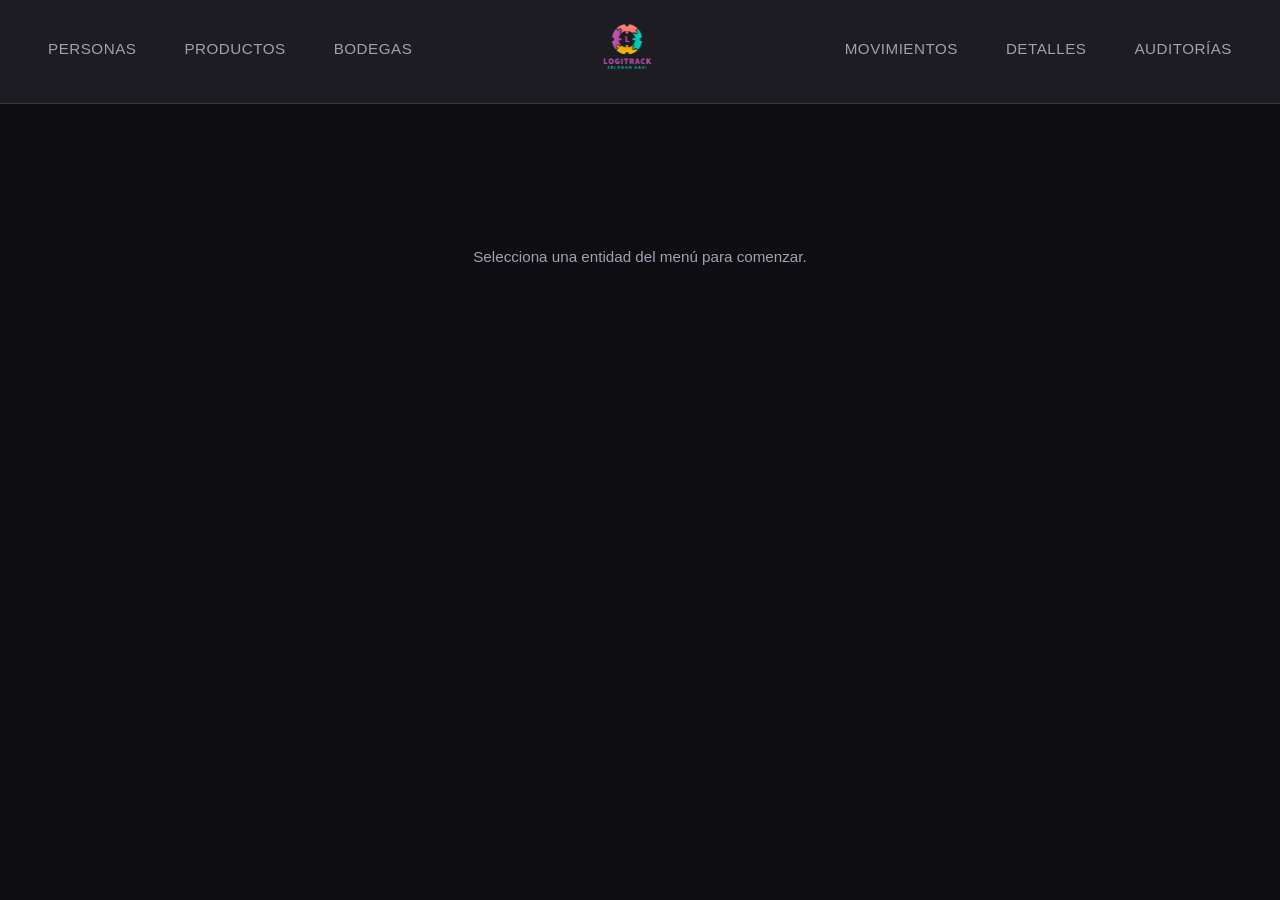
==== dashboard.html @ b35b8cee "Feat: adding DASBOARD HTML AND CSS" ====
<!DOCTYPE html>
<html lang="es">

<head>
    <meta charset="UTF-8">
    <meta name="viewport" content="width=device-width, initial-scale=1.0">
    <title>LogiTrack · Dashboard</title>
    <link rel="stylesheet" href="css/estilos.css">
    <link rel="stylesheet" href="css/dashboard.css">
</head>

<body>


    <header>
        <nav class="nav-izquierda">
            <span class="nav-item" onclick="seleccionarEntidad('persona', this)">Personas</span>
            <span class="nav-item" onclick="seleccionarEntidad('producto', this)">Productos</span>
            <span class="nav-item" onclick="seleccionarEntidad('bodega', this)">Bodegas</span>
        </nav>

        <div class="logo-centro">
            <img src="src/LogiTrack.png" alt="LogiTrack">
        </div>

        <nav class="nav-derecha">
            <span class="nav-item" onclick="seleccionarEntidad('movimiento', this)">Movimientos</span>
            <span class="nav-item" onclick="seleccionarEntidad('detalle', this)">Detalles</span>
            <span class="nav-item" onclick="seleccionarEntidad('auditoria', this)">Auditorías</span>
        </nav>
    </header>


    <div class="subnav" id="subnav-persona">
        <span class="accion" onclick="seleccionarAccion('persona', 'listar', this)">Listar todos</span>
        <span class="accion" onclick="seleccionarAccion('persona', 'buscarId', this)">Buscar por ID</span>
        <span class="accion" onclick="seleccionarAccion('persona', 'buscarEdad', this)">Buscar por edad</span>
        <span class="accion" onclick="seleccionarAccion('persona', 'crear', this)">Crear</span>
        <span class="accion" onclick="seleccionarAccion('persona', 'actualizar', this)">Actualizar</span>
        <span class="accion" onclick="seleccionarAccion('persona', 'eliminar', this)">Eliminar</span>
    </div>


    <div class="subnav" id="subnav-producto">
        <span class="accion" onclick="seleccionarAccion('producto', 'listar', this)">Listar todos</span>
        <span class="accion" onclick="seleccionarAccion('producto', 'buscarId', this)">Buscar por ID</span>
        <span class="accion" onclick="seleccionarAccion('producto', 'buscarCategoria', this)">Buscar por
            categoría</span>
        <span class="accion" onclick="seleccionarAccion('producto', 'crear', this)">Crear</span>
        <span class="accion" onclick="seleccionarAccion('producto', 'actualizar', this)">Actualizar</span>
        <span class="accion" onclick="seleccionarAccion('producto', 'eliminar', this)">Eliminar</span>
    </div>

    <div class="subnav" id="subnav-bodega">
        <span class="accion" onclick="seleccionarAccion('bodega', 'listar', this)">Listar todas</span>
        <span class="accion" onclick="seleccionarAccion('bodega', 'buscarId', this)">Buscar por ID</span>
        <span class="accion" onclick="seleccionarAccion('bodega', 'buscarNombre', this)">Buscar por nombre</span>
        <span class="accion" onclick="seleccionarAccion('bodega', 'buscarEncargado', this)">Buscar por encargado</span>
        <span class="accion" onclick="seleccionarAccion('bodega', 'crear', this)">Crear</span>
        <span class="accion" onclick="seleccionarAccion('bodega', 'actualizar', this)">Actualizar</span>
        <span class="accion" onclick="seleccionarAccion('bodega', 'eliminar', this)">Eliminar</span>
    </div>

    <div class="subnav" id="subnav-movimiento">
        <span class="accion" onclick="seleccionarAccion('movimiento', 'listar', this)">Listar todos</span>
        <span class="accion" onclick="seleccionarAccion('movimiento', 'buscarId', this)">Buscar por ID</span>
        <span class="accion" onclick="seleccionarAccion('movimiento', 'buscarTipo', this)">Buscar por tipo</span>
        <span class="accion" onclick="seleccionarAccion('movimiento', 'buscarUsuario', this)">Buscar por usuario</span>
        <span class="accion" onclick="seleccionarAccion('movimiento', 'crear', this)">Crear</span>
        <span class="accion" onclick="seleccionarAccion('movimiento', 'actualizar', this)">Actualizar</span>
        <span class="accion" onclick="seleccionarAccion('movimiento', 'eliminar', this)">Eliminar</span>
    </div>

    <div class="subnav" id="subnav-detalle">
        <span class="accion" onclick="seleccionarAccion('detalle', 'listar', this)">Listar todos</span>
        <span class="accion" onclick="seleccionarAccion('detalle', 'buscarId', this)">Buscar por ID</span>
        <span class="accion" onclick="seleccionarAccion('detalle', 'buscarMovimiento', this)">Buscar por
            movimiento</span>
        <span class="accion" onclick="seleccionarAccion('detalle', 'buscarProducto', this)">Buscar por producto</span>
        <span class="accion" onclick="seleccionarAccion('detalle', 'crear', this)">Crear</span>
        <span class="accion" onclick="seleccionarAccion('detalle', 'actualizar', this)">Actualizar</span>
        <span class="accion" onclick="seleccionarAccion('detalle', 'eliminar', this)">Eliminar</span>
    </div>

    <div class="subnav" id="subnav-auditoria">
        <span class="accion" onclick="seleccionarAccion('auditoria', 'listar', this)">Listar todas</span>
        <span class="accion" onclick="seleccionarAccion('auditoria', 'buscarId', this)">Buscar por ID</span>
        <span class="accion" onclick="seleccionarAccion('auditoria', 'buscarEntidad', this)">Buscar por entidad</span>
        <span class="accion" onclick="seleccionarAccion('auditoria', 'buscarOperacion', this)">Buscar por
            operación</span>
        <span class="accion" onclick="seleccionarAccion('auditoria', 'buscarUsuario', this)">Buscar por usuario</span>
        <span class="accion" onclick="seleccionarAccion('auditoria', 'crear', this)">Crear</span>
        <span class="accion" onclick="seleccionarAccion('auditoria', 'eliminar', this)">Eliminar</span>
    </div>


    <div class="contenido" id="contenido">


        <div id="vista-persona" style="display:none">

            <div id="persona-listar">
                <p class="titulo-seccion">Personas</p>
                <p class="subtitulo-seccion">Lista completa de personas registradas en el sistema.</p>
                <div class="encabezado cols-persona">
                    <p>ID</p>
                    <p>Documento</p>
                    <p>Nombre</p>
                    <p>Apellido</p>
                    <p>Edad</p>
                    <p>Email</p>
                </div>
                <div id="tabla-persona">
                    <p class="vacio">Selecciona una acción para ver los datos.</p>
                </div>
            </div>

            <div id="persona-crear" style="display:none">
                <p class="titulo-seccion">Crear persona</p>
                <p class="subtitulo-seccion">Completa los campos para registrar una nueva persona.</p>
                <div class="formulario">
                    <label>Nombre</label>
                    <input type="text" id="p-nombre" placeholder="Juan">
                    <label>Apellido</label>
                    <input type="text" id="p-apellido" placeholder="Pérez">
                    <label>Edad</label>
                    <input type="number" id="p-edad" placeholder="25">
                    <label>Documento</label>
                    <input type="text" id="p-documento" placeholder="1007000111">
                    <label>Email</label>
                    <input type="email" id="p-email" placeholder="juan@logitrack.com">
                    <label>Contraseña</label>
                    <input type="password" id="p-password" placeholder="••••••••">
                    <button class="boton-form">Guardar persona</button>
                </div>
            </div>


            <div id="persona-actualizar" style="display:none">
                <p class="titulo-seccion">Actualizar persona</p>
                <p class="subtitulo-seccion">Ingresa el ID y los nuevos datos de la persona.</p>
                <div class="formulario">
                    <label>ID de la persona</label>
                    <input type="number" id="p-upd-id" placeholder="1">
                    <label>Nombre</label>
                    <input type="text" id="p-upd-nombre" placeholder="Juan">
                    <label>Apellido</label>
                    <input type="text" id="p-upd-apellido" placeholder="Pérez">
                    <label>Edad</label>
                    <input type="number" id="p-upd-edad" placeholder="25">
                    <label>Documento</label>
                    <input type="text" id="p-upd-documento" placeholder="1007000111">
                    <label>Email</label>
                    <input type="email" id="p-upd-email" placeholder="juan@logitrack.com">
                    <label>Contraseña</label>
                    <input type="password" id="p-upd-password" placeholder="••••••••">
                    <button class="boton-form">Actualizar persona</button>
                </div>
            </div>


            <div id="persona-eliminar" style="display:none">
                <p class="titulo-seccion">Eliminar persona</p>
                <p class="subtitulo-seccion">Ingresa el ID de la persona que deseas eliminar.</p>
                <div class="formulario">
                    <label>ID de la persona</label>
                    <input type="number" id="p-del-id" placeholder="1">
                    <button class="boton-form" style="background-color:#ef4444">Eliminar persona</button>
                </div>
            </div>


            <div id="persona-buscarId" style="display:none">
                <p class="titulo-seccion">Buscar persona por ID</p>
                <p class="subtitulo-seccion">Ingresa el ID de la persona que deseas consultar.</p>
                <div class="formulario">
                    <label>ID de la persona</label>
                    <input type="number" id="p-get-id" placeholder="1">
                    <button class="boton-form">Buscar</button>
                </div>
                <br>
                <div class="encabezado cols-persona">
                    <p>ID</p>
                    <p>Documento</p>
                    <p>Nombre</p>
                    <p>Apellido</p>
                    <p>Edad</p>
                    <p>Email</p>
                </div>
                <div id="tabla-persona-id">
                    <p class="vacio">El resultado aparecerá aquí.</p>
                </div>
            </div>


            <div id="persona-buscarEdad" style="display:none">
                <p class="titulo-seccion">Buscar personas mayores que</p>
                <p class="subtitulo-seccion">Ingresa una edad para filtrar las personas mayores a ella.</p>
                <div class="formulario">
                    <label>Edad mínima</label>
                    <input type="number" id="p-get-edad" placeholder="25">
                    <button class="boton-form">Buscar</button>
                </div>
                <br>
                <div class="encabezado cols-persona">
                    <p>ID</p>
                    <p>Documento</p>
                    <p>Nombre</p>
                    <p>Apellido</p>
                    <p>Edad</p>
                    <p>Email</p>
                </div>
                <div id="tabla-persona-edad">
                    <p class="vacio">El resultado aparecerá aquí.</p>
                </div>
            </div>

        </div>


        <div id="vista-producto" style="display:none">

            <div id="producto-listar">
                <p class="titulo-seccion">Productos</p>
                <p class="subtitulo-seccion">Lista completa de productos registrados en el sistema.</p>
                <div class="encabezado cols-producto">
                    <p>ID</p>
                    <p>Nombre</p>
                    <p>Categoría</p>
                    <p>Precio</p>
                </div>
                <div id="tabla-producto">
                    <p class="vacio">Selecciona una acción para ver los datos.</p>
                </div>
            </div>

            <div id="producto-crear" style="display:none">
                <p class="titulo-seccion">Crear producto</p>
                <p class="subtitulo-seccion">Completa los campos para registrar un nuevo producto.</p>
                <div class="formulario">
                    <label>Nombre</label>
                    <input type="text" id="prod-nombre" placeholder="Cemento gris">
                    <label>Categoría</label>
                    <input type="text" id="prod-categoria" placeholder="Materiales">
                    <label>Precio</label>
                    <input type="number" id="prod-precio" placeholder="25000">
                    <button class="boton-form">Guardar producto</button>
                </div>
            </div>

            <div id="producto-actualizar" style="display:none">
                <p class="titulo-seccion">Actualizar producto</p>
                <p class="subtitulo-seccion">Ingresa el ID y los nuevos datos del producto.</p>
                <div class="formulario">
                    <label>ID del producto</label>
                    <input type="number" id="prod-upd-id" placeholder="1">
                    <label>Nombre</label>
                    <input type="text" id="prod-upd-nombre" placeholder="Cemento gris">
                    <label>Categoría</label>
                    <input type="text" id="prod-upd-categoria" placeholder="Materiales">
                    <label>Precio</label>
                    <input type="number" id="prod-upd-precio" placeholder="25000">
                    <button class="boton-form">Actualizar producto</button>
                </div>
            </div>

            <div id="producto-eliminar" style="display:none">
                <p class="titulo-seccion">Eliminar producto</p>
                <p class="subtitulo-seccion">Ingresa el ID del producto que deseas eliminar.</p>
                <div class="formulario">
                    <label>ID del producto</label>
                    <input type="number" id="prod-del-id" placeholder="1">
                    <button class="boton-form" style="background-color:#ef4444">Eliminar producto</button>
                </div>
            </div>

            <div id="producto-buscarId" style="display:none">
                <p class="titulo-seccion">Buscar producto por ID</p>
                <p class="subtitulo-seccion">Ingresa el ID del producto que deseas consultar.</p>
                <div class="formulario">
                    <label>ID del producto</label>
                    <input type="number" id="prod-get-id" placeholder="1">
                    <button class="boton-form">Buscar</button>
                </div>
                <br>
                <div class="encabezado cols-producto">
                    <p>ID</p>
                    <p>Nombre</p>
                    <p>Categoría</p>
                    <p>Precio</p>
                </div>
                <div id="tabla-producto-id">
                    <p class="vacio">El resultado aparecerá aquí.</p>
                </div>
            </div>

            <div id="producto-buscarCategoria" style="display:none">
                <p class="titulo-seccion">Buscar productos por categoría</p>
                <p class="subtitulo-seccion">Ingresa el nombre de la categoría para filtrar.</p>
                <div class="formulario">
                    <label>Categoría</label>
                    <input type="text" id="prod-get-categoria" placeholder="Materiales">
                    <button class="boton-form">Buscar</button>
                </div>
                <br>
                <div class="encabezado cols-producto">
                    <p>ID</p>
                    <p>Nombre</p>
                    <p>Categoría</p>
                    <p>Precio</p>
                </div>
                <div id="tabla-producto-categoria">
                    <p class="vacio">El resultado aparecerá aquí.</p>
                </div>
            </div>

        </div>


        <div id="vista-bodega" style="display:none">

            <div id="bodega-listar">
                <p class="titulo-seccion">Bodegas</p>
                <p class="subtitulo-seccion">Lista completa de bodegas registradas en el sistema.</p>
                <div class="encabezado cols-bodega">
                    <p>ID</p>
                    <p>Nombre</p>
                    <p>Ubicación</p>
                    <p>Capacidad</p>
                    <p>Encargado</p>
                </div>
                <div id="tabla-bodega">
                    <p class="vacio">Selecciona una acción para ver los datos.</p>
                </div>
            </div>

            <div id="bodega-crear" style="display:none">
                <p class="titulo-seccion">Crear bodega</p>
                <p class="subtitulo-seccion">Completa los campos para registrar una nueva bodega.</p>
                <div class="formulario">
                    <label>Nombre</label>
                    <input type="text" id="bod-nombre" placeholder="Bodega Central">
                    <label>Ubicación</label>
                    <input type="text" id="bod-ubicacion" placeholder="Zona Industrial Norte">
                    <label>Capacidad</label>
                    <input type="number" id="bod-capacidad" placeholder="500">
                    <label>ID del encargado</label>
                    <input type="number" id="bod-encargado" placeholder="1">
                    <button class="boton-form">Guardar bodega</button>
                </div>
            </div>

            <div id="bodega-actualizar" style="display:none">
                <p class="titulo-seccion">Actualizar bodega</p>
                <p class="subtitulo-seccion">Ingresa el ID y los nuevos datos de la bodega.</p>
                <div class="formulario">
                    <label>ID de la bodega</label>
                    <input type="number" id="bod-upd-id" placeholder="1">
                    <label>Nombre</label>
                    <input type="text" id="bod-upd-nombre" placeholder="Bodega Central">
                    <label>Ubicación</label>
                    <input type="text" id="bod-upd-ubicacion" placeholder="Zona Industrial Norte">
                    <label>Capacidad</label>
                    <input type="number" id="bod-upd-capacidad" placeholder="500">
                    <label>ID del encargado</label>
                    <input type="number" id="bod-upd-encargado" placeholder="1">
                    <button class="boton-form">Actualizar bodega</button>
                </div>
            </div>

            <div id="bodega-eliminar" style="display:none">
                <p class="titulo-seccion">Eliminar bodega</p>
                <p class="subtitulo-seccion">Ingresa el ID de la bodega que deseas eliminar.</p>
                <div class="formulario">
                    <label>ID de la bodega</label>
                    <input type="number" id="bod-del-id" placeholder="1">
                    <button class="boton-form" style="background-color:#ef4444">Eliminar bodega</button>
                </div>
            </div>

            <div id="bodega-buscarId" style="display:none">
                <p class="titulo-seccion">Buscar bodega por ID</p>
                <div class="formulario">
                    <label>ID de la bodega</label>
                    <input type="number" id="bod-get-id" placeholder="1">
                    <button class="boton-form">Buscar</button>
                </div>
                <br>
                <div class="encabezado cols-bodega">
                    <p>ID</p>
                    <p>Nombre</p>
                    <p>Ubicación</p>
                    <p>Capacidad</p>
                    <p>Encargado</p>
                </div>
                <div id="tabla-bodega-id">
                    <p class="vacio">El resultado aparecerá aquí.</p>
                </div>
            </div>

            <div id="bodega-buscarNombre" style="display:none">
                <p class="titulo-seccion">Buscar bodegas por nombre</p>
                <div class="formulario">
                    <label>Nombre</label>
                    <input type="text" id="bod-get-nombre" placeholder="Bodega Central">
                    <button class="boton-form">Buscar</button>
                </div>
                <br>
                <div class="encabezado cols-bodega">
                    <p>ID</p>
                    <p>Nombre</p>
                    <p>Ubicación</p>
                    <p>Capacidad</p>
                    <p>Encargado</p>
                </div>
                <div id="tabla-bodega-nombre">
                    <p class="vacio">El resultado aparecerá aquí.</p>
                </div>
            </div>

            <div id="bodega-buscarEncargado" style="display:none">
                <p class="titulo-seccion">Buscar bodegas por encargado</p>
                <div class="formulario">
                    <label>ID del encargado</label>
                    <input type="number" id="bod-get-encargado" placeholder="1">
                    <button class="boton-form">Buscar</button>
                </div>
                <br>
                <div class="encabezado cols-bodega">
                    <p>ID</p>
                    <p>Nombre</p>
                    <p>Ubicación</p>
                    <p>Capacidad</p>
                    <p>Encargado</p>
                </div>
                <div id="tabla-bodega-encargado">
                    <p class="vacio">El resultado aparecerá aquí.</p>
                </div>
            </div>

        </div>


        <div id="vista-movimiento" style="display:none">

            <div id="movimiento-listar">
                <p class="titulo-seccion">Movimientos</p>
                <p class="subtitulo-seccion">Lista completa de movimientos registrados en el sistema.</p>
                <div class="encabezado cols-movimiento">
                    <p>ID</p>
                    <p>Fecha</p>
                    <p>Tipo</p>
                    <p>Usuario</p>
                    <p>Bodega Origen</p>
                </div>
                <div id="tabla-movimiento">
                    <p class="vacio">Selecciona una acción para ver los datos.</p>
                </div>
            </div>

            <div id="movimiento-crear" style="display:none">
                <p class="titulo-seccion">Crear movimiento</p>
                <div class="formulario">
                    <label>Fecha</label>
                    <input type="datetime-local" id="mov-fecha">
                    <label>Tipo de movimiento</label>
                    <select id="mov-tipo">
                        <option value="">Selecciona un tipo</option>
                        <option value="ENTRADA">ENTRADA</option>
                        <option value="SALIDA">SALIDA</option>
                        <option value="TRANSFERENCIA">TRANSFERENCIA</option>
                    </select>
                    <label>ID del usuario</label>
                    <input type="number" id="mov-usuario" placeholder="1">
                    <label>ID bodega origen (opcional)</label>
                    <input type="number" id="mov-origen" placeholder="1">
                    <label>ID bodega destino (opcional)</label>
                    <input type="number" id="mov-destino" placeholder="2">
                    <button class="boton-form">Guardar movimiento</button>
                </div>
            </div>

            <div id="movimiento-actualizar" style="display:none">
                <p class="titulo-seccion">Actualizar movimiento</p>
                <div class="formulario">
                    <label>ID del movimiento</label>
                    <input type="number" id="mov-upd-id" placeholder="1">
                    <label>Fecha</label>
                    <input type="datetime-local" id="mov-upd-fecha">
                    <label>Tipo de movimiento</label>
                    <select id="mov-upd-tipo">
                        <option value="">Selecciona un tipo</option>
                        <option value="ENTRADA">ENTRADA</option>
                        <option value="SALIDA">SALIDA</option>
                        <option value="TRANSFERENCIA">TRANSFERENCIA</option>
                    </select>
                    <label>ID del usuario</label>
                    <input type="number" id="mov-upd-usuario" placeholder="1">
                    <label>ID bodega origen (opcional)</label>
                    <input type="number" id="mov-upd-origen" placeholder="1">
                    <label>ID bodega destino (opcional)</label>
                    <input type="number" id="mov-upd-destino" placeholder="2">
                    <button class="boton-form">Actualizar movimiento</button>
                </div>
            </div>

            <div id="movimiento-eliminar" style="display:none">
                <p class="titulo-seccion">Eliminar movimiento</p>
                <div class="formulario">
                    <label>ID del movimiento</label>
                    <input type="number" id="mov-del-id" placeholder="1">
                    <button class="boton-form" style="background-color:#ef4444">Eliminar movimiento</button>
                </div>
            </div>

            <div id="movimiento-buscarId" style="display:none">
                <p class="titulo-seccion">Buscar movimiento por ID</p>
                <div class="formulario">
                    <label>ID del movimiento</label>
                    <input type="number" id="mov-get-id" placeholder="1">
                    <button class="boton-form">Buscar</button>
                </div>
                <br>
                <div class="encabezado cols-movimiento">
                    <p>ID</p>
                    <p>Fecha</p>
                    <p>Tipo</p>
                    <p>Usuario</p>
                    <p>Bodega Origen</p>
                </div>
                <div id="tabla-movimiento-id">
                    <p class="vacio">El resultado aparecerá aquí.</p>
                </div>
            </div>

            <div id="movimiento-buscarTipo" style="display:none">
                <p class="titulo-seccion">Buscar movimientos por tipo</p>
                <div class="formulario">
                    <label>Tipo de movimiento</label>
                    <select id="mov-get-tipo">
                        <option value="">Selecciona un tipo</option>
                        <option value="ENTRADA">ENTRADA</option>
                        <option value="SALIDA">SALIDA</option>
                        <option value="TRANSFERENCIA">TRANSFERENCIA</option>
                    </select>
                    <button class="boton-form">Buscar</button>
                </div>
                <br>
                <div class="encabezado cols-movimiento">
                    <p>ID</p>
                    <p>Fecha</p>
                    <p>Tipo</p>
                    <p>Usuario</p>
                    <p>Bodega Origen</p>
                </div>
                <div id="tabla-movimiento-tipo">
                    <p class="vacio">El resultado aparecerá aquí.</p>
                </div>
            </div>

            <div id="movimiento-buscarUsuario" style="display:none">
                <p class="titulo-seccion">Buscar movimientos por usuario</p>
                <div class="formulario">
                    <label>ID del usuario</label>
                    <input type="number" id="mov-get-usuario" placeholder="1">
                    <button class="boton-form">Buscar</button>
                </div>
                <br>
                <div class="encabezado cols-movimiento">
                    <p>ID</p>
                    <p>Fecha</p>
                    <p>Tipo</p>
                    <p>Usuario</p>
                    <p>Bodega Origen</p>
                </div>
                <div id="tabla-movimiento-usuario">
                    <p class="vacio">El resultado aparecerá aquí.</p>
                </div>
            </div>

        </div>


        <div id="vista-detalle" style="display:none">

            <div id="detalle-listar">
                <p class="titulo-seccion">Movimiento Detalles</p>
                <p class="subtitulo-seccion">Lista completa de detalles de movimientos.</p>
                <div class="encabezado cols-detalle">
                    <p>ID</p>
                    <p>Movimiento</p>
                    <p>Producto</p>
                    <p>Cantidad</p>
                </div>
                <div id="tabla-detalle">
                    <p class="vacio">Selecciona una acción para ver los datos.</p>
                </div>
            </div>

            <div id="detalle-crear" style="display:none">
                <p class="titulo-seccion">Crear detalle</p>
                <div class="formulario">
                    <label>ID del movimiento</label>
                    <input type="number" id="det-movimiento" placeholder="1">
                    <label>ID del producto</label>
                    <input type="number" id="det-producto" placeholder="1">
                    <label>Cantidad</label>
                    <input type="number" id="det-cantidad" placeholder="10">
                    <button class="boton-form">Guardar detalle</button>
                </div>
            </div>

            <div id="detalle-actualizar" style="display:none">
                <p class="titulo-seccion">Actualizar detalle</p>
                <div class="formulario">
                    <label>ID del detalle</label>
                    <input type="number" id="det-upd-id" placeholder="1">
                    <label>ID del movimiento</label>
                    <input type="number" id="det-upd-movimiento" placeholder="1">
                    <label>ID del producto</label>
                    <input type="number" id="det-upd-producto" placeholder="1">
                    <label>Cantidad</label>
                    <input type="number" id="det-upd-cantidad" placeholder="10">
                    <button class="boton-form">Actualizar detalle</button>
                </div>
            </div>

            <div id="detalle-eliminar" style="display:none">
                <p class="titulo-seccion">Eliminar detalle</p>
                <div class="formulario">
                    <label>ID del detalle</label>
                    <input type="number" id="det-del-id" placeholder="1">
                    <button class="boton-form" style="background-color:#ef4444">Eliminar detalle</button>
                </div>
            </div>

            <div id="detalle-buscarId" style="display:none">
                <p class="titulo-seccion">Buscar detalle por ID</p>
                <div class="formulario">
                    <label>ID del detalle</label>
                    <input type="number" id="det-get-id" placeholder="1">
                    <button class="boton-form">Buscar</button>
                </div>
                <br>
                <div class="encabezado cols-detalle">
                    <p>ID</p>
                    <p>Movimiento</p>
                    <p>Producto</p>
                    <p>Cantidad</p>
                </div>
                <div id="tabla-detalle-id">
                    <p class="vacio">El resultado aparecerá aquí.</p>
                </div>
            </div>

            <div id="detalle-buscarMovimiento" style="display:none">
                <p class="titulo-seccion">Buscar detalles por movimiento</p>
                <div class="formulario">
                    <label>ID del movimiento</label>
                    <input type="number" id="det-get-movimiento" placeholder="1">
                    <button class="boton-form">Buscar</button>
                </div>
                <br>
                <div class="encabezado cols-detalle">
                    <p>ID</p>
                    <p>Movimiento</p>
                    <p>Producto</p>
                    <p>Cantidad</p>
                </div>
                <div id="tabla-detalle-movimiento">
                    <p class="vacio">El resultado aparecerá aquí.</p>
                </div>
            </div>

            <div id="detalle-buscarProducto" style="display:none">
                <p class="titulo-seccion">Buscar detalles por producto</p>
                <div class="formulario">
                    <label>ID del producto</label>
                    <input type="number" id="det-get-producto" placeholder="1">
                    <button class="boton-form">Buscar</button>
                </div>
                <br>
                <div class="encabezado cols-detalle">
                    <p>ID</p>
                    <p>Movimiento</p>
                    <p>Producto</p>
                    <p>Cantidad</p>
                </div>
                <div id="tabla-detalle-producto">
                    <p class="vacio">El resultado aparecerá aquí.</p>
                </div>
            </div>

        </div>


        <div id="vista-auditoria" style="display:none">

            <div id="auditoria-listar">
                <p class="titulo-seccion">Auditorías</p>
                <p class="subtitulo-seccion">Registro completo de operaciones realizadas en el sistema.</p>
                <div class="encabezado cols-auditoria">
                    <p>ID</p>
                    <p>Entidad</p>
                    <p>Operación</p>
                    <p>Usuario</p>
                    <p>Valor Anterior</p>
                    <p>Valor Nuevo</p>
                </div>
                <div id="tabla-auditoria">
                    <p class="vacio">Selecciona una acción para ver los datos.</p>
                </div>
            </div>

            <div id="auditoria-crear" style="display:none">
                <p class="titulo-seccion">Crear auditoría</p>
                <div class="formulario">
                    <label>Entidad</label>
                    <input type="text" id="aud-entidad" placeholder="productos">
                    <label>Operación</label>
                    <select id="aud-operacion">
                        <option value="">Selecciona una operación</option>
                        <option value="INSERT">INSERT</option>
                        <option value="UPDATE">UPDATE</option>
                        <option value="DELETE">DELETE</option>
                    </select>
                    <label>ID del usuario</label>
                    <input type="number" id="aud-usuario" placeholder="1">
                    <label>Valor anterior (opcional)</label>
                    <input type="text" id="aud-anterior" placeholder="nombre: cemento">
                    <label>Valor nuevo (opcional)</label>
                    <input type="text" id="aud-nuevo" placeholder="nombre: cemento gris">
                    <button class="boton-form">Guardar auditoría</button>
                </div>
            </div>

            <div id="auditoria-eliminar" style="display:none">
                <p class="titulo-seccion">Eliminar auditoría</p>
                <div class="formulario">
                    <label>ID de la auditoría</label>
                    <input type="number" id="aud-del-id" placeholder="1">
                    <button class="boton-form" style="background-color:#ef4444">Eliminar auditoría</button>
                </div>
            </div>

            <div id="auditoria-buscarId" style="display:none">
                <p class="titulo-seccion">Buscar auditoría por ID</p>
                <div class="formulario">
                    <label>ID de la auditoría</label>
                    <input type="number" id="aud-get-id" placeholder="1">
                    <button class="boton-form">Buscar</button>
                </div>
                <br>
                <div class="encabezado cols-auditoria">
                    <p>ID</p>
                    <p>Entidad</p>
                    <p>Operación</p>
                    <p>Usuario</p>
                    <p>Valor Anterior</p>
                    <p>Valor Nuevo</p>
                </div>
                <div id="tabla-auditoria-id">
                    <p class="vacio">El resultado aparecerá aquí.</p>
                </div>
            </div>

            <div id="auditoria-buscarEntidad" style="display:none">
                <p class="titulo-seccion">Buscar auditorías por entidad</p>
                <div class="formulario">
                    <label>Nombre de la entidad</label>
                    <input type="text" id="aud-get-entidad" placeholder="productos">
                    <button class="boton-form">Buscar</button>
                </div>
                <br>
                <div class="encabezado cols-auditoria">
                    <p>ID</p>
                    <p>Entidad</p>
                    <p>Operación</p>
                    <p>Usuario</p>
                    <p>Valor Anterior</p>
                    <p>Valor Nuevo</p>
                </div>
                <div id="tabla-auditoria-entidad">
                    <p class="vacio">El resultado aparecerá aquí.</p>
                </div>
            </div>

            <div id="auditoria-buscarOperacion" style="display:none">
                <p class="titulo-seccion">Buscar auditorías por operación</p>
                <div class="formulario">
                    <label>Operación</label>
                    <select id="aud-get-operacion">
                        <option value="">Selecciona una operación</option>
                        <option value="INSERT">INSERT</option>
                        <option value="UPDATE">UPDATE</option>
                        <option value="DELETE">DELETE</option>
                    </select>
                    <button class="boton-form">Buscar</button>
                </div>
                <br>
                <div class="encabezado cols-auditoria">
                    <p>ID</p>
                    <p>Entidad</p>
                    <p>Operación</p>
                    <p>Usuario</p>
                    <p>Valor Anterior</p>
                    <p>Valor Nuevo</p>
                </div>
                <div id="tabla-auditoria-operacion">
                    <p class="vacio">El resultado aparecerá aquí.</p>
                </div>
            </div>

            <div id="auditoria-buscarUsuario" style="display:none">
                <p class="titulo-seccion">Buscar auditorías por usuario</p>
                <div class="formulario">
                    <label>ID del usuario</label>
                    <input type="number" id="aud-get-usuario" placeholder="1">
                    <button class="boton-form">Buscar</button>
                </div>
                <br>
                <div class="encabezado cols-auditoria">
                    <p>ID</p>
                    <p>Entidad</p>
                    <p>Operación</p>
                    <p>Usuario</p>
                    <p>Valor Anterior</p>
                    <p>Valor Nuevo</p>
                </div>
                <div id="tabla-auditoria-usuario">
                    <p class="vacio">El resultado aparecerá aquí.</p>
                </div>
            </div>

        </div>
        <div id="vista-inicio">
            <p class="vacio" style="margin-top: 4rem;">Selecciona una entidad del menú para comenzar.</p>
        </div>

    </div>

</body>

</html>
---- css/estilos.css ----
@import url('https://fonts.googleapis.com/css2?family=Nunito:wght@300;400;700&display=swap');

body {
    font-family: "Nunito", sans-serif;
}

* {
    box-sizing: border-box;
    margin: 0;
    padding: 0;
}

:root {
    --naranja: #ff7300;
    --naranja-dark: #e06200;
    --morado: #9B27AF;
    --blanco: #ffffff;
    --negro: #000000;
    --gris: #555555;
    --gris-borde: #999999;
}

body {
    font-family: "negrito", sans-serif;
    background-image: url(../src/fondoPrin.png);
    background-color: black;
    background-size: cover;
    background-repeat: no-repeat;
    background-position: center;
    min-height: 100vh;
}

@keyframes desaparecer {
    0%   { opacity: 0; }
    50%  { opacity: 1; }
    100% { opacity: 0; }
}

@keyframes aparecer {
    0%   { opacity: 0; }
    50%  { opacity: 0; }
    100% { opacity: 1; }
}

@keyframes ocultarse {
    to {
        opacity: 0;
        visibility: hidden;
        pointer-events: none;
        z-index: -1;
        position: absolute;
    }
}
---- css/dashboard.css ----
:root {
    --fondo: #0f0f13;
    --card: #1c1c22;
    --input: #2a2a31;
    --borde: #3a3a42;

    --texto: #f4f4f5;
    --texto-sec: #9ca3af;

    --morado: #8b5cf6;
    --morado-hover: #a78bfa;

    --verde: #22c55e;
    --rojo: #ef4444;
    --azul: #3b82f6;
    --amarillo: #f59e0b;
}

body {
    margin: 0;
    padding: 0;
    background: var(--fondo);
    color: var(--texto);
    min-height: 100vh;
}

header {
    width: 100%;
    display: flex;
    align-items: center;
    justify-content: space-between;
    padding: 1.2rem 3rem;
    background-color: var(--card);
    border-bottom: 1px solid var(--borde);
}

.nav-izquierda,
.nav-derecha {
    display: flex;
    align-items: center;
    gap: 3rem;  
}

.nav-item {
    font-size: 0.95rem;
    color: var(--texto-sec);
    cursor: pointer;
    padding-bottom: 4px;
    border-bottom: 2px solid transparent;
    transition: color 0.2s, border-color 0.2s;
    text-transform: uppercase;
    letter-spacing: 0.5px;
}

.nav-item:hover {
    color: var(--texto);
}

.nav-item.activo {
    color: var(--morado);
    border-bottom: 2px solid var(--morado);
}

.logo-centro img {
    width: 80px;
}

.subnav {
    width: 100%;
    display: none;
    align-items: center;
    justify-content: center;
    gap: 1rem;
    padding: 0.8rem 3rem;
    background-color: var(--card);
    border-bottom: 1px solid var(--borde);
    flex-wrap: wrap;
}

.subnav.visible {
    display: flex;
}

.accion {
    font-size: 0.85rem;
    padding: 0.4rem 1.2rem;
    border-radius: 25px;
    cursor: pointer;
    border: 1px solid var(--borde);
    color: var(--texto-sec);
    background-color: var(--input);
    transition: all 0.2s;
    text-transform: uppercase;
    letter-spacing: 0.5px;
}

.accion:hover {
    border-color: var(--morado);
    color: var(--morado);
}

.accion.activo {
    background-color: var(--morado);
    border-color: var(--morado);
    color: white;
}

.contenido {
    padding: 2rem 3rem;
}

.titulo-seccion {
    font-size: 1.5rem;
    font-weight: normal;
    color: var(--morado);
    margin-bottom: 0.3rem;
}

.subtitulo-seccion {
    font-size: 0.9rem;
    color: var(--texto-sec);
    margin-bottom: 2rem;
}


.encabezado,
.fila {
    display: grid;
    gap: 1rem;
    align-items: center;
    padding: 0.7rem 2rem;
    width: 100%;
    text-align: center;
}

.encabezado {
    font-size: 0.85rem;
    color: var(--texto-sec);
    text-transform: uppercase;
    letter-spacing: 0.5px;
    border-bottom: 1px solid var(--borde);
    margin-bottom: 0.5rem;
}

.fila {
    background-color: var(--card);
    border: 1px solid var(--borde);
    border-radius: 2rem;
    margin-bottom: 0.8rem;
    font-size: 0.9rem;
    transition: border-color 0.2s;
}

.fila:hover {
    border-color: var(--morado);
}

.fila p {
    margin: 0;
    white-space: nowrap;
    overflow: hidden;
    text-overflow: ellipsis;
}


.cols-persona   { grid-template-columns: 0.5fr 1.5fr 1.5fr 1fr 1fr 1fr; }
.cols-producto  { grid-template-columns: 0.5fr 2fr 1.5fr 1fr; }
.cols-bodega    { grid-template-columns: 0.5fr 1.5fr 2fr 1fr 1.5fr; }
.cols-movimiento { grid-template-columns: 0.5fr 1.5fr 1.5fr 1.5fr 1.5fr; }
.cols-detalle   { grid-template-columns: 0.5fr 1.5fr 1.5fr 1fr; }
.cols-auditoria { grid-template-columns: 0.5fr 1.5fr 1fr 1.5fr 1fr 1fr; }


.formulario {
    background-color: var(--card);
    border: 1px solid var(--borde);
    border-radius: 30px;
    padding: 2rem 3rem;
    max-width: 600px;
    margin: 0 auto;
}

.formulario label {
    display: block;
    font-size: 0.85rem;
    color: var(--morado);
    margin-bottom: 0.4rem;
    margin-top: 1rem;
    text-transform: uppercase;
    letter-spacing: 0.5px;
}

.formulario input,
.formulario select {
    width: 100%;
    height: 2.5rem;
    padding: 0 1rem;
    border: 1px solid var(--borde);
    border-radius: 12px;
    font-size: 0.95rem;
    outline: none;
    background: var(--input);
    color: var(--texto);
    transition: border-color 0.2s;
}

.formulario input:focus,
.formulario select:focus {
    border-color: var(--morado);
}

.formulario select option {
    background: var(--input);
}

.boton-form {
    margin-top: 1.5rem;
    background-color: var(--morado);
    color: white;
    border: none;
    border-radius: 25px;
    font-size: 0.95rem;
    padding: 0.75rem 2rem;
    cursor: pointer;
    transition: background-color 0.2s;
}

.boton-form:hover {
    background-color: var(--morado-hover);
}


.vacio {
    text-align: center;
    color: var(--texto-sec);
    padding: 3rem 0;
    font-size: 0.95rem;
}


.badge {
    display: inline-block;
    padding: 0.2rem 0.7rem;
    border-radius: 99px;
    font-size: 0.75rem;
    font-weight: bold;
}

.badge-get    { background: rgba(59,130,246,0.15);  color: var(--azul); }
.badge-post   { background: rgba(34,197,94,0.15);   color: var(--verde); }
.badge-put    { background: rgba(245,158,11,0.15);  color: var(--amarillo); }
.badge-delete { background: rgba(239,68,68,0.15);   color: var(--rojo); }
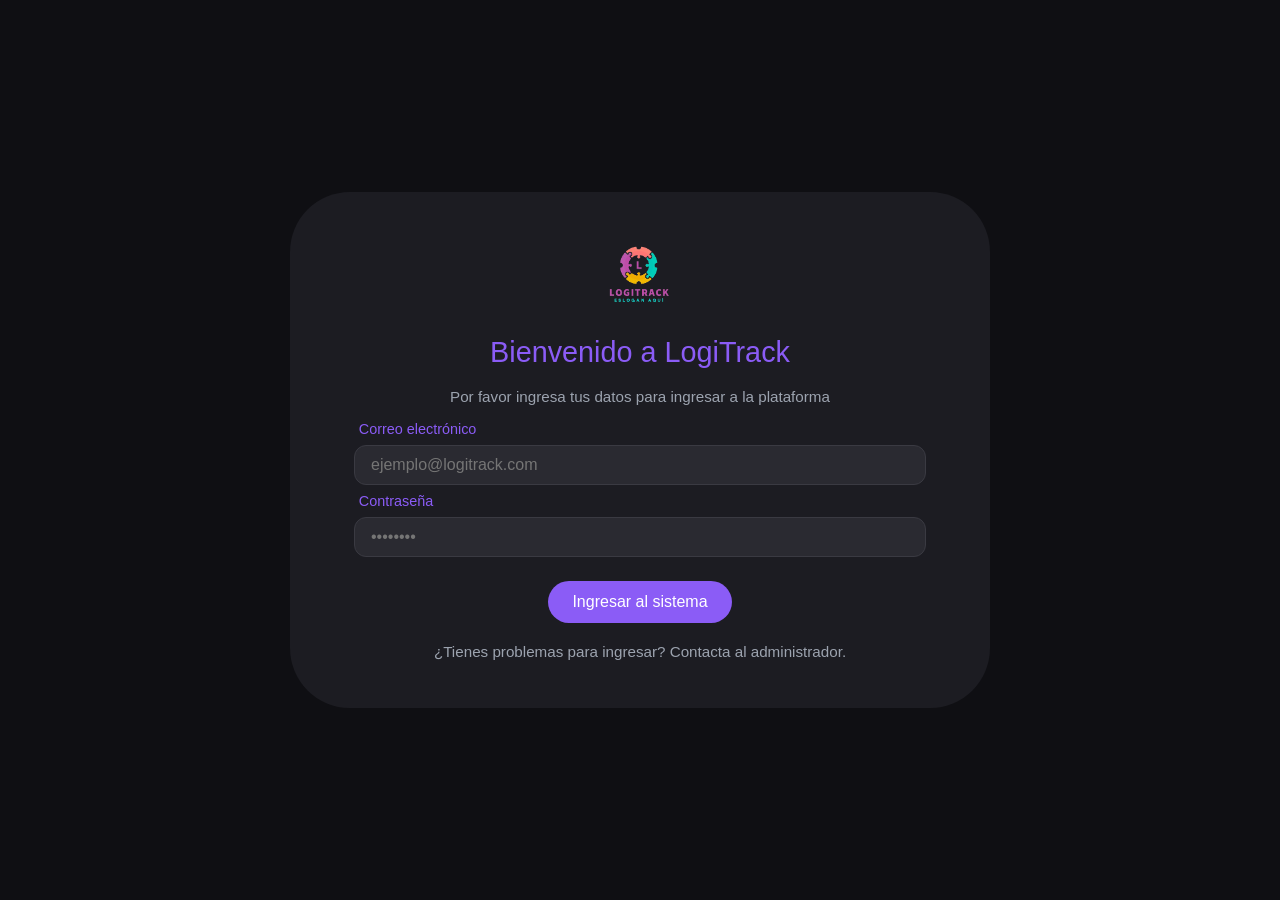
==== commit 8ae0edbf: "Feat: adding the JS scripts to the files" ====
--- a/dashboard.html
+++ b/dashboard.html
@@ -1,6 +1,5 @@
 <!DOCTYPE html>
 <html lang="es">
-
 <head>
     <meta charset="UTF-8">
     <meta name="viewport" content="width=device-width, initial-scale=1.0">
@@ -8,10 +7,7 @@
     <link rel="stylesheet" href="css/estilos.css">
     <link rel="stylesheet" href="css/dashboard.css">
 </head>
-
 <body>
-
-
     <header>
         <nav class="nav-izquierda">
             <span class="nav-item" onclick="seleccionarEntidad('persona', this)">Personas</span>
@@ -29,30 +25,24 @@
             <span class="nav-item" onclick="seleccionarEntidad('auditoria', this)">Auditorías</span>
         </nav>
     </header>
-
-
     <div class="subnav" id="subnav-persona">
-        <span class="accion" onclick="seleccionarAccion('persona', 'listar', this)">Listar todos</span>
+        <span class="accion" onclick="seleccionarAccion('persona', 'listar', this); listarPersonas()">Listar todos</span>
         <span class="accion" onclick="seleccionarAccion('persona', 'buscarId', this)">Buscar por ID</span>
         <span class="accion" onclick="seleccionarAccion('persona', 'buscarEdad', this)">Buscar por edad</span>
         <span class="accion" onclick="seleccionarAccion('persona', 'crear', this)">Crear</span>
         <span class="accion" onclick="seleccionarAccion('persona', 'actualizar', this)">Actualizar</span>
         <span class="accion" onclick="seleccionarAccion('persona', 'eliminar', this)">Eliminar</span>
     </div>
-
-
     <div class="subnav" id="subnav-producto">
-        <span class="accion" onclick="seleccionarAccion('producto', 'listar', this)">Listar todos</span>
+        <span class="accion" onclick="seleccionarAccion('producto', 'listar', this); listarProductos()">Listar todos</span>
         <span class="accion" onclick="seleccionarAccion('producto', 'buscarId', this)">Buscar por ID</span>
-        <span class="accion" onclick="seleccionarAccion('producto', 'buscarCategoria', this)">Buscar por
-            categoría</span>
+        <span class="accion" onclick="seleccionarAccion('producto', 'buscarCategoria', this)">Buscar por categoría</span>
         <span class="accion" onclick="seleccionarAccion('producto', 'crear', this)">Crear</span>
         <span class="accion" onclick="seleccionarAccion('producto', 'actualizar', this)">Actualizar</span>
         <span class="accion" onclick="seleccionarAccion('producto', 'eliminar', this)">Eliminar</span>
     </div>
-
     <div class="subnav" id="subnav-bodega">
-        <span class="accion" onclick="seleccionarAccion('bodega', 'listar', this)">Listar todas</span>
+        <span class="accion" onclick="seleccionarAccion('bodega', 'listar', this); listarBodegas()">Listar todas</span>
         <span class="accion" onclick="seleccionarAccion('bodega', 'buscarId', this)">Buscar por ID</span>
         <span class="accion" onclick="seleccionarAccion('bodega', 'buscarNombre', this)">Buscar por nombre</span>
         <span class="accion" onclick="seleccionarAccion('bodega', 'buscarEncargado', this)">Buscar por encargado</span>
@@ -60,9 +50,8 @@
         <span class="accion" onclick="seleccionarAccion('bodega', 'actualizar', this)">Actualizar</span>
         <span class="accion" onclick="seleccionarAccion('bodega', 'eliminar', this)">Eliminar</span>
     </div>
-
     <div class="subnav" id="subnav-movimiento">
-        <span class="accion" onclick="seleccionarAccion('movimiento', 'listar', this)">Listar todos</span>
+        <span class="accion" onclick="seleccionarAccion('movimiento', 'listar', this); listarMovimientos()">Listar todos</span>
         <span class="accion" onclick="seleccionarAccion('movimiento', 'buscarId', this)">Buscar por ID</span>
         <span class="accion" onclick="seleccionarAccion('movimiento', 'buscarTipo', this)">Buscar por tipo</span>
         <span class="accion" onclick="seleccionarAccion('movimiento', 'buscarUsuario', this)">Buscar por usuario</span>
@@ -70,45 +59,32 @@
         <span class="accion" onclick="seleccionarAccion('movimiento', 'actualizar', this)">Actualizar</span>
         <span class="accion" onclick="seleccionarAccion('movimiento', 'eliminar', this)">Eliminar</span>
     </div>
-
     <div class="subnav" id="subnav-detalle">
-        <span class="accion" onclick="seleccionarAccion('detalle', 'listar', this)">Listar todos</span>
+        <span class="accion" onclick="seleccionarAccion('detalle', 'listar', this); listarDetalles()">Listar todos</span>
         <span class="accion" onclick="seleccionarAccion('detalle', 'buscarId', this)">Buscar por ID</span>
-        <span class="accion" onclick="seleccionarAccion('detalle', 'buscarMovimiento', this)">Buscar por
-            movimiento</span>
+        <span class="accion" onclick="seleccionarAccion('detalle', 'buscarMovimiento', this)">Buscar por movimiento</span>
         <span class="accion" onclick="seleccionarAccion('detalle', 'buscarProducto', this)">Buscar por producto</span>
         <span class="accion" onclick="seleccionarAccion('detalle', 'crear', this)">Crear</span>
         <span class="accion" onclick="seleccionarAccion('detalle', 'actualizar', this)">Actualizar</span>
         <span class="accion" onclick="seleccionarAccion('detalle', 'eliminar', this)">Eliminar</span>
     </div>
-
     <div class="subnav" id="subnav-auditoria">
-        <span class="accion" onclick="seleccionarAccion('auditoria', 'listar', this)">Listar todas</span>
+        <span class="accion" onclick="seleccionarAccion('auditoria', 'listar', this); listarAuditorias()">Listar todas</span>
         <span class="accion" onclick="seleccionarAccion('auditoria', 'buscarId', this)">Buscar por ID</span>
         <span class="accion" onclick="seleccionarAccion('auditoria', 'buscarEntidad', this)">Buscar por entidad</span>
-        <span class="accion" onclick="seleccionarAccion('auditoria', 'buscarOperacion', this)">Buscar por
-            operación</span>
+        <span class="accion" onclick="seleccionarAccion('auditoria', 'buscarOperacion', this)">Buscar por operación</span>
         <span class="accion" onclick="seleccionarAccion('auditoria', 'buscarUsuario', this)">Buscar por usuario</span>
         <span class="accion" onclick="seleccionarAccion('auditoria', 'crear', this)">Crear</span>
         <span class="accion" onclick="seleccionarAccion('auditoria', 'eliminar', this)">Eliminar</span>
     </div>
 
-
     <div class="contenido" id="contenido">
-
-
         <div id="vista-persona" style="display:none">
-
             <div id="persona-listar">
                 <p class="titulo-seccion">Personas</p>
                 <p class="subtitulo-seccion">Lista completa de personas registradas en el sistema.</p>
                 <div class="encabezado cols-persona">
-                    <p>ID</p>
-                    <p>Documento</p>
-                    <p>Nombre</p>
-                    <p>Apellido</p>
-                    <p>Edad</p>
-                    <p>Email</p>
+                    <p>ID</p><p>Documento</p><p>Nombre</p><p>Apellido</p><p>Edad</p><p>Email</p>
                 </div>
                 <div id="tabla-persona">
                     <p class="vacio">Selecciona una acción para ver los datos.</p>
@@ -131,10 +107,9 @@
                     <input type="email" id="p-email" placeholder="juan@logitrack.com">
                     <label>Contraseña</label>
                     <input type="password" id="p-password" placeholder="••••••••">
-                    <button class="boton-form">Guardar persona</button>
-                </div>
-            </div>
-
+                    <button class="boton-form" onclick="crearPersona()">Guardar persona</button>
+                </div>
+            </div>
 
             <div id="persona-actualizar" style="display:none">
                 <p class="titulo-seccion">Actualizar persona</p>
@@ -154,10 +129,9 @@
                     <input type="email" id="p-upd-email" placeholder="juan@logitrack.com">
                     <label>Contraseña</label>
                     <input type="password" id="p-upd-password" placeholder="••••••••">
-                    <button class="boton-form">Actualizar persona</button>
-                </div>
-            </div>
-
+                    <button class="boton-form" onclick="actualizarPersona()">Actualizar persona</button>
+                </div>
+            </div>
 
             <div id="persona-eliminar" style="display:none">
                 <p class="titulo-seccion">Eliminar persona</p>
@@ -165,10 +139,9 @@
                 <div class="formulario">
                     <label>ID de la persona</label>
                     <input type="number" id="p-del-id" placeholder="1">
-                    <button class="boton-form" style="background-color:#ef4444">Eliminar persona</button>
-                </div>
-            </div>
-
+                    <button class="boton-form" style="background-color:#ef4444" onclick="eliminarPersona()">Eliminar persona</button>
+                </div>
+            </div>
 
             <div id="persona-buscarId" style="display:none">
                 <p class="titulo-seccion">Buscar persona por ID</p>
@@ -176,22 +149,16 @@
                 <div class="formulario">
                     <label>ID de la persona</label>
                     <input type="number" id="p-get-id" placeholder="1">
-                    <button class="boton-form">Buscar</button>
+                    <button class="boton-form" onclick="buscarPersonaPorId()">Buscar</button>
                 </div>
                 <br>
                 <div class="encabezado cols-persona">
-                    <p>ID</p>
-                    <p>Documento</p>
-                    <p>Nombre</p>
-                    <p>Apellido</p>
-                    <p>Edad</p>
-                    <p>Email</p>
+                    <p>ID</p><p>Documento</p><p>Nombre</p><p>Apellido</p><p>Edad</p><p>Email</p>
                 </div>
                 <div id="tabla-persona-id">
                     <p class="vacio">El resultado aparecerá aquí.</p>
                 </div>
             </div>
-
 
             <div id="persona-buscarEdad" style="display:none">
                 <p class="titulo-seccion">Buscar personas mayores que</p>
@@ -199,16 +166,11 @@
                 <div class="formulario">
                     <label>Edad mínima</label>
                     <input type="number" id="p-get-edad" placeholder="25">
-                    <button class="boton-form">Buscar</button>
+                    <button class="boton-form" onclick="buscarPersonaPorEdad()">Buscar</button>
                 </div>
                 <br>
                 <div class="encabezado cols-persona">
-                    <p>ID</p>
-                    <p>Documento</p>
-                    <p>Nombre</p>
-                    <p>Apellido</p>
-                    <p>Edad</p>
-                    <p>Email</p>
+                    <p>ID</p><p>Documento</p><p>Nombre</p><p>Apellido</p><p>Edad</p><p>Email</p>
                 </div>
                 <div id="tabla-persona-edad">
                     <p class="vacio">El resultado aparecerá aquí.</p>
@@ -216,7 +178,6 @@
             </div>
 
         </div>
-
 
         <div id="vista-producto" style="display:none">
 
@@ -224,10 +185,7 @@
                 <p class="titulo-seccion">Productos</p>
                 <p class="subtitulo-seccion">Lista completa de productos registrados en el sistema.</p>
                 <div class="encabezado cols-producto">
-                    <p>ID</p>
-                    <p>Nombre</p>
-                    <p>Categoría</p>
-                    <p>Precio</p>
+                    <p>ID</p><p>Nombre</p><p>Categoría</p><p>Precio</p>
                 </div>
                 <div id="tabla-producto">
                     <p class="vacio">Selecciona una acción para ver los datos.</p>
@@ -244,7 +202,7 @@
                     <input type="text" id="prod-categoria" placeholder="Materiales">
                     <label>Precio</label>
                     <input type="number" id="prod-precio" placeholder="25000">
-                    <button class="boton-form">Guardar producto</button>
+                    <button class="boton-form" onclick="crearProducto()">Guardar producto</button>
                 </div>
             </div>
 
@@ -260,7 +218,7 @@
                     <input type="text" id="prod-upd-categoria" placeholder="Materiales">
                     <label>Precio</label>
                     <input type="number" id="prod-upd-precio" placeholder="25000">
-                    <button class="boton-form">Actualizar producto</button>
+                    <button class="boton-form" onclick="actualizarProducto()">Actualizar producto</button>
                 </div>
             </div>
 
@@ -270,7 +228,7 @@
                 <div class="formulario">
                     <label>ID del producto</label>
                     <input type="number" id="prod-del-id" placeholder="1">
-                    <button class="boton-form" style="background-color:#ef4444">Eliminar producto</button>
+                    <button class="boton-form" style="background-color:#ef4444" onclick="eliminarProducto()">Eliminar producto</button>
                 </div>
             </div>
 
@@ -280,14 +238,11 @@
                 <div class="formulario">
                     <label>ID del producto</label>
                     <input type="number" id="prod-get-id" placeholder="1">
-                    <button class="boton-form">Buscar</button>
+                    <button class="boton-form" onclick="buscarProductoPorId()">Buscar</button>
                 </div>
                 <br>
                 <div class="encabezado cols-producto">
-                    <p>ID</p>
-                    <p>Nombre</p>
-                    <p>Categoría</p>
-                    <p>Precio</p>
+                    <p>ID</p><p>Nombre</p><p>Categoría</p><p>Precio</p>
                 </div>
                 <div id="tabla-producto-id">
                     <p class="vacio">El resultado aparecerá aquí.</p>
@@ -300,14 +255,11 @@
                 <div class="formulario">
                     <label>Categoría</label>
                     <input type="text" id="prod-get-categoria" placeholder="Materiales">
-                    <button class="boton-form">Buscar</button>
+                    <button class="boton-form" onclick="buscarProductoPorCategoria()">Buscar</button>
                 </div>
                 <br>
                 <div class="encabezado cols-producto">
-                    <p>ID</p>
-                    <p>Nombre</p>
-                    <p>Categoría</p>
-                    <p>Precio</p>
+                    <p>ID</p><p>Nombre</p><p>Categoría</p><p>Precio</p>
                 </div>
                 <div id="tabla-producto-categoria">
                     <p class="vacio">El resultado aparecerá aquí.</p>
@@ -315,7 +267,6 @@
             </div>
 
         </div>
-
 
         <div id="vista-bodega" style="display:none">
 
@@ -323,11 +274,7 @@
                 <p class="titulo-seccion">Bodegas</p>
                 <p class="subtitulo-seccion">Lista completa de bodegas registradas en el sistema.</p>
                 <div class="encabezado cols-bodega">
-                    <p>ID</p>
-                    <p>Nombre</p>
-                    <p>Ubicación</p>
-                    <p>Capacidad</p>
-                    <p>Encargado</p>
+                    <p>ID</p><p>Nombre</p><p>Ubicación</p><p>Capacidad</p><p>Encargado</p>
                 </div>
                 <div id="tabla-bodega">
                     <p class="vacio">Selecciona una acción para ver los datos.</p>
@@ -346,7 +293,7 @@
                     <input type="number" id="bod-capacidad" placeholder="500">
                     <label>ID del encargado</label>
                     <input type="number" id="bod-encargado" placeholder="1">
-                    <button class="boton-form">Guardar bodega</button>
+                    <button class="boton-form" onclick="crearBodega()">Guardar bodega</button>
                 </div>
             </div>
 
@@ -364,7 +311,7 @@
                     <input type="number" id="bod-upd-capacidad" placeholder="500">
                     <label>ID del encargado</label>
                     <input type="number" id="bod-upd-encargado" placeholder="1">
-                    <button class="boton-form">Actualizar bodega</button>
+                    <button class="boton-form" onclick="actualizarBodega()">Actualizar bodega</button>
                 </div>
             </div>
 
@@ -374,7 +321,7 @@
                 <div class="formulario">
                     <label>ID de la bodega</label>
                     <input type="number" id="bod-del-id" placeholder="1">
-                    <button class="boton-form" style="background-color:#ef4444">Eliminar bodega</button>
+                    <button class="boton-form" style="background-color:#ef4444" onclick="eliminarBodega()">Eliminar bodega</button>
                 </div>
             </div>
 
@@ -383,15 +330,11 @@
                 <div class="formulario">
                     <label>ID de la bodega</label>
                     <input type="number" id="bod-get-id" placeholder="1">
-                    <button class="boton-form">Buscar</button>
+                    <button class="boton-form" onclick="buscarBodegaPorId()">Buscar</button>
                 </div>
                 <br>
                 <div class="encabezado cols-bodega">
-                    <p>ID</p>
-                    <p>Nombre</p>
-                    <p>Ubicación</p>
-                    <p>Capacidad</p>
-                    <p>Encargado</p>
+                    <p>ID</p><p>Nombre</p><p>Ubicación</p><p>Capacidad</p><p>Encargado</p>
                 </div>
                 <div id="tabla-bodega-id">
                     <p class="vacio">El resultado aparecerá aquí.</p>
@@ -403,15 +346,11 @@
                 <div class="formulario">
                     <label>Nombre</label>
                     <input type="text" id="bod-get-nombre" placeholder="Bodega Central">
-                    <button class="boton-form">Buscar</button>
+                    <button class="boton-form" onclick="buscarBodegaPorNombre()">Buscar</button>
                 </div>
                 <br>
                 <div class="encabezado cols-bodega">
-                    <p>ID</p>
-                    <p>Nombre</p>
-                    <p>Ubicación</p>
-                    <p>Capacidad</p>
-                    <p>Encargado</p>
+                    <p>ID</p><p>Nombre</p><p>Ubicación</p><p>Capacidad</p><p>Encargado</p>
                 </div>
                 <div id="tabla-bodega-nombre">
                     <p class="vacio">El resultado aparecerá aquí.</p>
@@ -423,15 +362,11 @@
                 <div class="formulario">
                     <label>ID del encargado</label>
                     <input type="number" id="bod-get-encargado" placeholder="1">
-                    <button class="boton-form">Buscar</button>
+                    <button class="boton-form" onclick="buscarBodegaPorEncargado()">Buscar</button>
                 </div>
                 <br>
                 <div class="encabezado cols-bodega">
-                    <p>ID</p>
-                    <p>Nombre</p>
-                    <p>Ubicación</p>
-                    <p>Capacidad</p>
-                    <p>Encargado</p>
+                    <p>ID</p><p>Nombre</p><p>Ubicación</p><p>Capacidad</p><p>Encargado</p>
                 </div>
                 <div id="tabla-bodega-encargado">
                     <p class="vacio">El resultado aparecerá aquí.</p>
@@ -439,7 +374,6 @@
             </div>
 
         </div>
-
 
         <div id="vista-movimiento" style="display:none">
 
@@ -447,11 +381,7 @@
                 <p class="titulo-seccion">Movimientos</p>
                 <p class="subtitulo-seccion">Lista completa de movimientos registrados en el sistema.</p>
                 <div class="encabezado cols-movimiento">
-                    <p>ID</p>
-                    <p>Fecha</p>
-                    <p>Tipo</p>
-                    <p>Usuario</p>
-                    <p>Bodega Origen</p>
+                    <p>ID</p><p>Fecha</p><p>Tipo</p><p>Usuario</p><p>Bodega Origen</p>
                 </div>
                 <div id="tabla-movimiento">
                     <p class="vacio">Selecciona una acción para ver los datos.</p>
@@ -476,7 +406,7 @@
                     <input type="number" id="mov-origen" placeholder="1">
                     <label>ID bodega destino (opcional)</label>
                     <input type="number" id="mov-destino" placeholder="2">
-                    <button class="boton-form">Guardar movimiento</button>
+                    <button class="boton-form" onclick="crearMovimiento()">Guardar movimiento</button>
                 </div>
             </div>
 
@@ -500,7 +430,7 @@
                     <input type="number" id="mov-upd-origen" placeholder="1">
                     <label>ID bodega destino (opcional)</label>
                     <input type="number" id="mov-upd-destino" placeholder="2">
-                    <button class="boton-form">Actualizar movimiento</button>
+                    <button class="boton-form" onclick="actualizarMovimiento()">Actualizar movimiento</button>
                 </div>
             </div>
 
@@ -509,7 +439,7 @@
                 <div class="formulario">
                     <label>ID del movimiento</label>
                     <input type="number" id="mov-del-id" placeholder="1">
-                    <button class="boton-form" style="background-color:#ef4444">Eliminar movimiento</button>
+                    <button class="boton-form" style="background-color:#ef4444" onclick="eliminarMovimiento()">Eliminar movimiento</button>
                 </div>
             </div>
 
@@ -518,15 +448,11 @@
                 <div class="formulario">
                     <label>ID del movimiento</label>
                     <input type="number" id="mov-get-id" placeholder="1">
-                    <button class="boton-form">Buscar</button>
+                    <button class="boton-form" onclick="buscarMovimientoPorId()">Buscar</button>
                 </div>
                 <br>
                 <div class="encabezado cols-movimiento">
-                    <p>ID</p>
-                    <p>Fecha</p>
-                    <p>Tipo</p>
-                    <p>Usuario</p>
-                    <p>Bodega Origen</p>
+                    <p>ID</p><p>Fecha</p><p>Tipo</p><p>Usuario</p><p>Bodega Origen</p>
                 </div>
                 <div id="tabla-movimiento-id">
                     <p class="vacio">El resultado aparecerá aquí.</p>
@@ -543,15 +469,11 @@
                         <option value="SALIDA">SALIDA</option>
                         <option value="TRANSFERENCIA">TRANSFERENCIA</option>
                     </select>
-                    <button class="boton-form">Buscar</button>
+                    <button class="boton-form" onclick="buscarMovimientoPorTipo()">Buscar</button>
                 </div>
                 <br>
                 <div class="encabezado cols-movimiento">
-                    <p>ID</p>
-                    <p>Fecha</p>
-                    <p>Tipo</p>
-                    <p>Usuario</p>
-                    <p>Bodega Origen</p>
+                    <p>ID</p><p>Fecha</p><p>Tipo</p><p>Usuario</p><p>Bodega Origen</p>
                 </div>
                 <div id="tabla-movimiento-tipo">
                     <p class="vacio">El resultado aparecerá aquí.</p>
@@ -563,15 +485,11 @@
                 <div class="formulario">
                     <label>ID del usuario</label>
                     <input type="number" id="mov-get-usuario" placeholder="1">
-                    <button class="boton-form">Buscar</button>
+                    <button class="boton-form" onclick="buscarMovimientoPorUsuario()">Buscar</button>
                 </div>
                 <br>
                 <div class="encabezado cols-movimiento">
-                    <p>ID</p>
-                    <p>Fecha</p>
-                    <p>Tipo</p>
-                    <p>Usuario</p>
-                    <p>Bodega Origen</p>
+                    <p>ID</p><p>Fecha</p><p>Tipo</p><p>Usuario</p><p>Bodega Origen</p>
                 </div>
                 <div id="tabla-movimiento-usuario">
                     <p class="vacio">El resultado aparecerá aquí.</p>
@@ -579,7 +497,6 @@
             </div>
 
         </div>
-
 
         <div id="vista-detalle" style="display:none">
 
@@ -587,10 +504,7 @@
                 <p class="titulo-seccion">Movimiento Detalles</p>
                 <p class="subtitulo-seccion">Lista completa de detalles de movimientos.</p>
                 <div class="encabezado cols-detalle">
-                    <p>ID</p>
-                    <p>Movimiento</p>
-                    <p>Producto</p>
-                    <p>Cantidad</p>
+                    <p>ID</p><p>Movimiento</p><p>Producto</p><p>Cantidad</p>
                 </div>
                 <div id="tabla-detalle">
                     <p class="vacio">Selecciona una acción para ver los datos.</p>
@@ -606,7 +520,7 @@
                     <input type="number" id="det-producto" placeholder="1">
                     <label>Cantidad</label>
                     <input type="number" id="det-cantidad" placeholder="10">
-                    <button class="boton-form">Guardar detalle</button>
+                    <button class="boton-form" onclick="crearDetalle()">Guardar detalle</button>
                 </div>
             </div>
 
@@ -621,7 +535,7 @@
                     <input type="number" id="det-upd-producto" placeholder="1">
                     <label>Cantidad</label>
                     <input type="number" id="det-upd-cantidad" placeholder="10">
-                    <button class="boton-form">Actualizar detalle</button>
+                    <button class="boton-form" onclick="actualizarDetalle()">Actualizar detalle</button>
                 </div>
             </div>
 
@@ -630,7 +544,7 @@
                 <div class="formulario">
                     <label>ID del detalle</label>
                     <input type="number" id="det-del-id" placeholder="1">
-                    <button class="boton-form" style="background-color:#ef4444">Eliminar detalle</button>
+                    <button class="boton-form" style="background-color:#ef4444" onclick="eliminarDetalle()">Eliminar detalle</button>
                 </div>
             </div>
 
@@ -639,14 +553,11 @@
                 <div class="formulario">
                     <label>ID del detalle</label>
                     <input type="number" id="det-get-id" placeholder="1">
-                    <button class="boton-form">Buscar</button>
+                    <button class="boton-form" onclick="buscarDetallePorId()">Buscar</button>
                 </div>
                 <br>
                 <div class="encabezado cols-detalle">
-                    <p>ID</p>
-                    <p>Movimiento</p>
-                    <p>Producto</p>
-                    <p>Cantidad</p>
+                    <p>ID</p><p>Movimiento</p><p>Producto</p><p>Cantidad</p>
                 </div>
                 <div id="tabla-detalle-id">
                     <p class="vacio">El resultado aparecerá aquí.</p>
@@ -658,14 +569,11 @@
                 <div class="formulario">
                     <label>ID del movimiento</label>
                     <input type="number" id="det-get-movimiento" placeholder="1">
-                    <button class="boton-form">Buscar</button>
+                    <button class="boton-form" onclick="buscarDetallePorMovimiento()">Buscar</button>
                 </div>
                 <br>
                 <div class="encabezado cols-detalle">
-                    <p>ID</p>
-                    <p>Movimiento</p>
-                    <p>Producto</p>
-                    <p>Cantidad</p>
+                    <p>ID</p><p>Movimiento</p><p>Producto</p><p>Cantidad</p>
                 </div>
                 <div id="tabla-detalle-movimiento">
                     <p class="vacio">El resultado aparecerá aquí.</p>
@@ -677,14 +585,11 @@
                 <div class="formulario">
                     <label>ID del producto</label>
                     <input type="number" id="det-get-producto" placeholder="1">
-                    <button class="boton-form">Buscar</button>
+                    <button class="boton-form" onclick="buscarDetallePorProducto()">Buscar</button>
                 </div>
                 <br>
                 <div class="encabezado cols-detalle">
-                    <p>ID</p>
-                    <p>Movimiento</p>
-                    <p>Producto</p>
-                    <p>Cantidad</p>
+                    <p>ID</p><p>Movimiento</p><p>Producto</p><p>Cantidad</p>
                 </div>
                 <div id="tabla-detalle-producto">
                     <p class="vacio">El resultado aparecerá aquí.</p>
@@ -692,7 +597,6 @@
             </div>
 
         </div>
-
 
         <div id="vista-auditoria" style="display:none">
 
@@ -700,12 +604,7 @@
                 <p class="titulo-seccion">Auditorías</p>
                 <p class="subtitulo-seccion">Registro completo de operaciones realizadas en el sistema.</p>
                 <div class="encabezado cols-auditoria">
-                    <p>ID</p>
-                    <p>Entidad</p>
-                    <p>Operación</p>
-                    <p>Usuario</p>
-                    <p>Valor Anterior</p>
-                    <p>Valor Nuevo</p>
+                    <p>ID</p><p>Entidad</p><p>Operación</p><p>Usuario</p><p>Valor Anterior</p><p>Valor Nuevo</p>
                 </div>
                 <div id="tabla-auditoria">
                     <p class="vacio">Selecciona una acción para ver los datos.</p>
@@ -730,7 +629,7 @@
                     <input type="text" id="aud-anterior" placeholder="nombre: cemento">
                     <label>Valor nuevo (opcional)</label>
                     <input type="text" id="aud-nuevo" placeholder="nombre: cemento gris">
-                    <button class="boton-form">Guardar auditoría</button>
+                    <button class="boton-form" onclick="crearAuditoria()">Guardar auditoría</button>
                 </div>
             </div>
 
@@ -739,7 +638,7 @@
                 <div class="formulario">
                     <label>ID de la auditoría</label>
                     <input type="number" id="aud-del-id" placeholder="1">
-                    <button class="boton-form" style="background-color:#ef4444">Eliminar auditoría</button>
+                    <button class="boton-form" style="background-color:#ef4444" onclick="eliminarAuditoria()">Eliminar auditoría</button>
                 </div>
             </div>
 
@@ -748,16 +647,11 @@
                 <div class="formulario">
                     <label>ID de la auditoría</label>
                     <input type="number" id="aud-get-id" placeholder="1">
-                    <button class="boton-form">Buscar</button>
+                    <button class="boton-form" onclick="buscarAuditoriaPorId()">Buscar</button>
                 </div>
                 <br>
                 <div class="encabezado cols-auditoria">
-                    <p>ID</p>
-                    <p>Entidad</p>
-                    <p>Operación</p>
-                    <p>Usuario</p>
-                    <p>Valor Anterior</p>
-                    <p>Valor Nuevo</p>
+                    <p>ID</p><p>Entidad</p><p>Operación</p><p>Usuario</p><p>Valor Anterior</p><p>Valor Nuevo</p>
                 </div>
                 <div id="tabla-auditoria-id">
                     <p class="vacio">El resultado aparecerá aquí.</p>
@@ -769,16 +663,11 @@
                 <div class="formulario">
                     <label>Nombre de la entidad</label>
                     <input type="text" id="aud-get-entidad" placeholder="productos">
-                    <button class="boton-form">Buscar</button>
+                    <button class="boton-form" onclick="buscarAuditoriaPorEntidad()">Buscar</button>
                 </div>
                 <br>
                 <div class="encabezado cols-auditoria">
-                    <p>ID</p>
-                    <p>Entidad</p>
-                    <p>Operación</p>
-                    <p>Usuario</p>
-                    <p>Valor Anterior</p>
-                    <p>Valor Nuevo</p>
+                    <p>ID</p><p>Entidad</p><p>Operación</p><p>Usuario</p><p>Valor Anterior</p><p>Valor Nuevo</p>
                 </div>
                 <div id="tabla-auditoria-entidad">
                     <p class="vacio">El resultado aparecerá aquí.</p>
@@ -795,16 +684,11 @@
                         <option value="UPDATE">UPDATE</option>
                         <option value="DELETE">DELETE</option>
                     </select>
-                    <button class="boton-form">Buscar</button>
+                    <button class="boton-form" onclick="buscarAuditoriaPorOperacion()">Buscar</button>
                 </div>
                 <br>
                 <div class="encabezado cols-auditoria">
-                    <p>ID</p>
-                    <p>Entidad</p>
-                    <p>Operación</p>
-                    <p>Usuario</p>
-                    <p>Valor Anterior</p>
-                    <p>Valor Nuevo</p>
+                    <p>ID</p><p>Entidad</p><p>Operación</p><p>Usuario</p><p>Valor Anterior</p><p>Valor Nuevo</p>
                 </div>
                 <div id="tabla-auditoria-operacion">
                     <p class="vacio">El resultado aparecerá aquí.</p>
@@ -816,16 +700,11 @@
                 <div class="formulario">
                     <label>ID del usuario</label>
                     <input type="number" id="aud-get-usuario" placeholder="1">
-                    <button class="boton-form">Buscar</button>
+                    <button class="boton-form" onclick="buscarAuditoriaPorUsuario()">Buscar</button>
                 </div>
                 <br>
                 <div class="encabezado cols-auditoria">
-                    <p>ID</p>
-                    <p>Entidad</p>
-                    <p>Operación</p>
-                    <p>Usuario</p>
-                    <p>Valor Anterior</p>
-                    <p>Valor Nuevo</p>
+                    <p>ID</p><p>Entidad</p><p>Operación</p><p>Usuario</p><p>Valor Anterior</p><p>Valor Nuevo</p>
                 </div>
                 <div id="tabla-auditoria-usuario">
                     <p class="vacio">El resultado aparecerá aquí.</p>
@@ -836,9 +715,7 @@
         <div id="vista-inicio">
             <p class="vacio" style="margin-top: 4rem;">Selecciona una entidad del menú para comenzar.</p>
         </div>
-
     </div>
-
 </body>
-
-</html>+</html>
+<script src="scripts/dashboard.js"></script>
